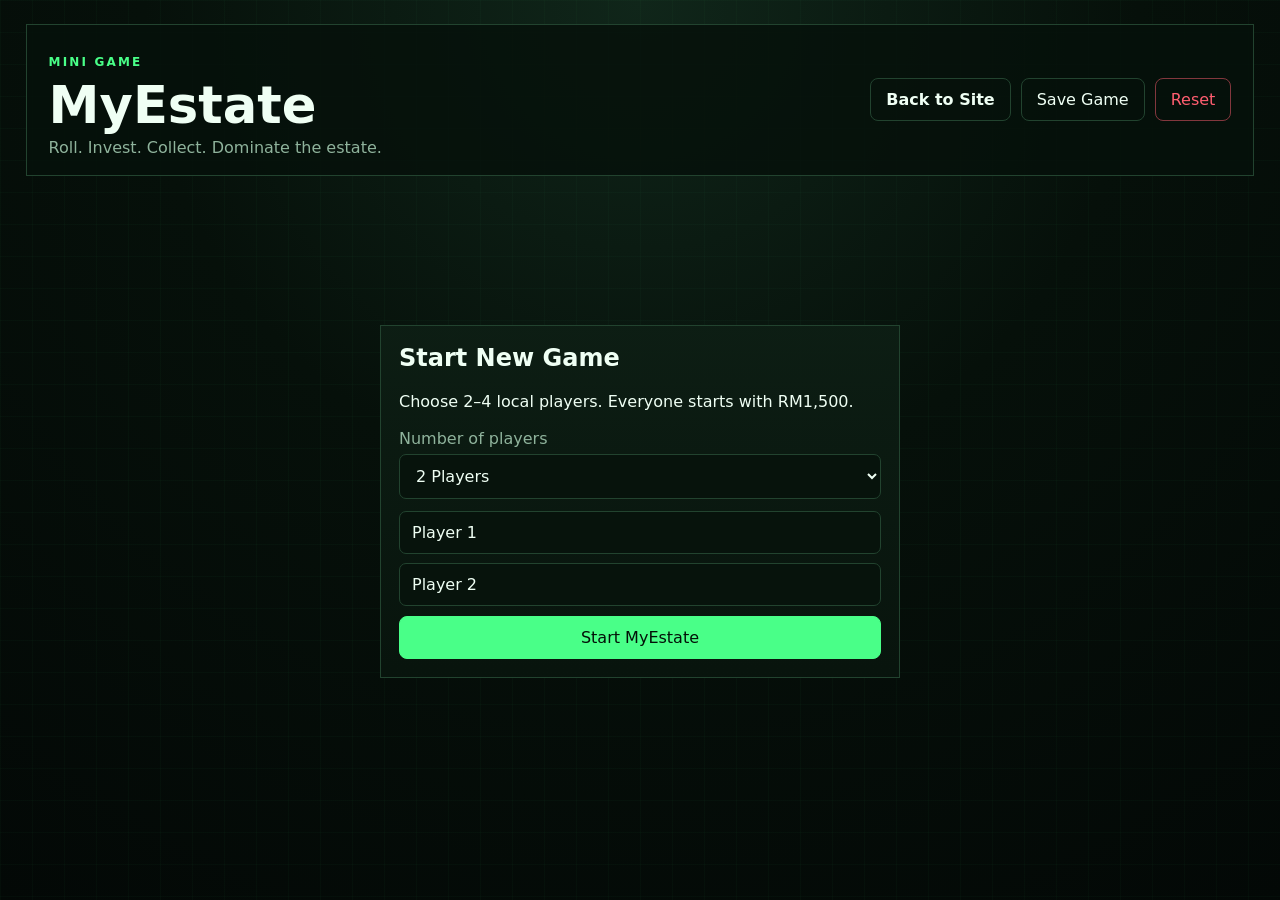
==== myestate/index.html @ 99e1a60f "Add files via upload" ====
<!DOCTYPE html>
<html lang="en">
<head>
  <meta charset="UTF-8">
  <meta name="viewport" content="width=device-width, initial-scale=1.0">
  <meta name="theme-color" content="#08110c">
  <title>MyEstate | Property Dice Game</title>

  <!-- MyEstate uses its own isolated stylesheet -->
  <link rel="stylesheet" href="assets/css/myestate.css">
</head>

<body class="myestate-page">
  <main class="myestate-shell">
    <header class="myestate-topbar">
      <div>
        <p class="myestate-eyebrow">MINI GAME</p>
        <h1>MyEstate</h1>
        <p class="myestate-subtitle">Roll. Invest. Collect. Dominate the estate.</p>
      </div>

      <div class="myestate-top-actions">
        <a class="myestate-btn myestate-btn-ghost" href="../index.html">Back to Site</a>
        <button class="myestate-btn myestate-btn-ghost" id="myestateSaveBtn">Save Game</button>
        <button class="myestate-btn myestate-btn-danger" id="myestateResetBtn">Reset</button>
      </div>
    </header>

    <section id="myestateSetupPanel" class="myestate-setup-panel">
      <div class="myestate-panel-card">
        <h2>Start New Game</h2>
        <p>Choose 2–4 local players. Everyone starts with RM1,500.</p>

        <label for="myestatePlayerCount">Number of players</label>
        <select id="myestatePlayerCount">
          <option value="2">2 Players</option>
          <option value="3">3 Players</option>
          <option value="4">4 Players</option>
        </select>

        <div id="myestatePlayerNames" class="myestate-player-name-fields"></div>

        <button class="myestate-btn myestate-btn-primary myestate-full" id="myestateStartBtn">
          Start MyEstate
        </button>

        <button class="myestate-btn myestate-btn-ghost myestate-full myestate-hidden" id="myestateLoadBtn">
          Load Saved Game
        </button>
      </div>
    </section>

    <section id="myestateGamePanel" class="myestate-game-layout myestate-hidden">
      <aside class="myestate-sidebar">
        <div class="myestate-panel-card">
          <span class="myestate-section-label">CURRENT TURN</span>
          <h2 id="myestateCurrentPlayerName">Player 1</h2>

          <div class="myestate-dice-wrap">
            <div class="myestate-die" id="myestateDie1">–</div>
            <div class="myestate-die" id="myestateDie2">–</div>
          </div>

          <button class="myestate-btn myestate-btn-primary myestate-full" id="myestateRollBtn">
            Roll Dice
          </button>

          <button class="myestate-btn myestate-btn-accent myestate-full myestate-hidden" id="myestateBuyBtn">
            Buy Property
          </button>

          <button class="myestate-btn myestate-btn-ghost myestate-full myestate-hidden" id="myestateEndTurnBtn">
            End Turn
          </button>
        </div>

        <div class="myestate-panel-card">
          <span class="myestate-section-label">GAME FEED</span>
          <div id="myestateGameLog" class="myestate-game-log"></div>
        </div>
      </aside>

      <section class="myestate-board-panel">
        <div id="myestateBoard" class="myestate-board"></div>
      </section>

      <aside class="myestate-sidebar">
        <div class="myestate-panel-card">
          <span class="myestate-section-label">PLAYERS</span>
          <div id="myestatePlayersPanel"></div>
        </div>

        <div class="myestate-panel-card">
          <span class="myestate-section-label">CURRENT TILE</span>
          <h3 id="myestateTileName">START</h3>
          <p id="myestateTileInfo">Pass START to receive RM200.</p>
        </div>
      </aside>
    </section>
  </main>

  <div id="myestateToast" class="myestate-toast"></div>

  <!-- MyEstate uses its own isolated script -->
  <script src="assets/js/myestate.js"></script>
</body>
</html>
---- myestate/assets/css/myestate.css ----
/* =========================================================
   MyEstate - isolated stylesheet
   Every selector is namespaced with .myestate-
   so it does not interfere with the parent personal site.
   ========================================================= */

.myestate-page,
.myestate-page * {
  box-sizing: border-box;
}

.myestate-page {
  --myestate-bg: #06100a;
  --myestate-panel: rgba(13, 30, 20, 0.95);
  --myestate-panel-2: rgba(8, 20, 13, 0.97);
  --myestate-line: #22432f;
  --myestate-text: #effff4;
  --myestate-muted: #8fb39c;
  --myestate-green: #49ff88;
  --myestate-danger: #ff5e70;
  --myestate-gold: #ffd166;

  margin: 0;
  min-height: 100vh;
  color: var(--myestate-text);
  font-family: Inter, ui-sans-serif, system-ui, -apple-system, BlinkMacSystemFont, "Segoe UI", sans-serif;
  background:
    linear-gradient(rgba(73,255,136,.025) 1px, transparent 1px),
    linear-gradient(90deg, rgba(73,255,136,.025) 1px, transparent 1px),
    radial-gradient(circle at top, #10261a 0, #06100a 45%, #030806 100%);
  background-size: 32px 32px, 32px 32px, auto;
}

.myestate-page button,
.myestate-page select,
.myestate-page input {
  font: inherit;
}

.myestate-shell {
  width: min(1500px, 96vw);
  margin: 0 auto;
  padding: 24px 0 40px;
}

.myestate-topbar {
  display: flex;
  justify-content: space-between;
  align-items: center;
  gap: 20px;
  margin-bottom: 20px;
  padding: 18px 22px;
  border: 1px solid var(--myestate-line);
  background: rgba(6,16,10,.82);
}

.myestate-eyebrow,
.myestate-section-label {
  color: var(--myestate-green);
  font-size: .75rem;
  letter-spacing: .18em;
  font-weight: 800;
}

.myestate-topbar h1 {
  margin: 2px 0 0;
  font-size: clamp(2rem, 4vw, 3.4rem);
  line-height: .95;
}

.myestate-subtitle {
  margin: 8px 0 0;
  color: var(--myestate-muted);
}

.myestate-top-actions {
  display: flex;
  flex-wrap: wrap;
  gap: 10px;
}

.myestate-btn {
  display: inline-flex;
  align-items: center;
  justify-content: center;
  text-decoration: none;
  border: 1px solid var(--myestate-line);
  padding: 11px 15px;
  border-radius: 8px;
  cursor: pointer;
  transition: .18s ease;
  font-weight: 800;
}

.myestate-btn:hover {
  transform: translateY(-1px);
}

.myestate-btn:disabled {
  cursor: not-allowed;
  opacity: .45;
  transform: none;
}

.myestate-btn-primary {
  background: var(--myestate-green);
  color: #031108;
  border-color: var(--myestate-green);
}

.myestate-btn-accent {
  background: transparent;
  color: var(--myestate-gold);
  border-color: var(--myestate-gold);
}

.myestate-btn-ghost {
  background: transparent;
  color: var(--myestate-text);
}

.myestate-btn-danger {
  background: transparent;
  color: var(--myestate-danger);
  border-color: rgba(255,94,112,.5);
}

.myestate-full {
  width: 100%;
  margin-top: 10px;
}

.myestate-hidden {
  display: none !important;
}

.myestate-setup-panel {
  min-height: 68vh;
  display: grid;
  place-items: center;
}

.myestate-panel-card {
  border: 1px solid var(--myestate-line);
  background: linear-gradient(180deg, var(--myestate-panel), var(--myestate-panel-2));
  padding: 18px;
}

.myestate-setup-panel .myestate-panel-card {
  width: min(520px, 100%);
}

.myestate-setup-panel h2 {
  margin-top: 0;
}

.myestate-setup-panel label {
  display: block;
  color: var(--myestate-muted);
  margin: 18px 0 6px;
}

.myestate-page select,
.myestate-page input {
  width: 100%;
  background: #07130c;
  color: var(--myestate-text);
  border: 1px solid var(--myestate-line);
  border-radius: 7px;
  padding: 11px 12px;
  outline: none;
}

.myestate-page input:focus,
.myestate-page select:focus {
  border-color: var(--myestate-green);
}

.myestate-player-name-fields {
  display: grid;
  gap: 9px;
  margin-top: 12px;
}

.myestate-game-layout {
  display: grid;
  grid-template-columns: 260px minmax(0, 1fr) 280px;
  gap: 16px;
  align-items: start;
}

.myestate-sidebar {
  display: grid;
  gap: 16px;
}

.myestate-sidebar h2 {
  margin: 5px 0 16px;
}

.myestate-dice-wrap {
  display: flex;
  gap: 10px;
  margin-bottom: 10px;
}

.myestate-die {
  width: 66px;
  height: 66px;
  display: grid;
  place-items: center;
  border: 1px solid var(--myestate-green);
  background: #07140d;
  font-size: 1.7rem;
  font-weight: 900;
}

.myestate-board-panel {
  border: 1px solid var(--myestate-line);
  background: #07110b;
  padding: 10px;
  min-width: 0;
}

.myestate-board {
  display: grid;
  grid-template-columns: repeat(6, 1fr);
  grid-template-rows: repeat(6, minmax(92px, 1fr));
  gap: 6px;
  aspect-ratio: 1 / 1;
  min-height: 620px;
}

.myestate-tile {
  position: relative;
  padding: 8px;
  border: 1px solid #234a32;
  background: linear-gradient(155deg, #102218, #08130d);
  overflow: hidden;
}

.myestate-tile.myestate-property::before {
  content: "";
  position: absolute;
  inset: 0 auto 0 0;
  width: 4px;
  background: var(--myestate-green);
}

.myestate-tile.myestate-start {
  border-color: var(--myestate-green);
}

.myestate-tile-index {
  font-size: .65rem;
  color: #52725e;
}

.myestate-tile-name {
  margin-top: 6px;
  font-size: .78rem;
  font-weight: 850;
  line-height: 1.15;
}

.myestate-tile-price {
  margin-top: 5px;
  color: var(--myestate-green);
  font-size: .68rem;
}

.myestate-owner-dot {
  width: 8px;
  height: 8px;
  border-radius: 50%;
  position: absolute;
  right: 7px;
  top: 7px;
  border: 1px solid white;
}

.myestate-tokens {
  position: absolute;
  left: 7px;
  bottom: 7px;
  display: flex;
  flex-wrap: wrap;
  gap: 3px;
}

.myestate-token {
  width: 15px;
  height: 15px;
  border-radius: 4px;
  border: 1px solid rgba(255,255,255,.8);
  font-size: .55rem;
  display: grid;
  place-items: center;
  color: #001208;
  font-weight: 950;
}

.myestate-game-log {
  height: 260px;
  overflow: auto;
  display: flex;
  flex-direction: column-reverse;
  gap: 7px;
  margin-top: 12px;
}

.myestate-log-item {
  padding: 8px 9px;
  border-left: 2px solid var(--myestate-line);
  background: rgba(255,255,255,.02);
  color: #cce3d4;
  font-size: .8rem;
  line-height: 1.35;
}

.myestate-player-row {
  padding: 11px 0;
  border-bottom: 1px solid rgba(143,179,156,.14);
}

.myestate-player-row:last-child {
  border-bottom: 0;
}

.myestate-player-row.myestate-active {
  color: var(--myestate-green);
}

.myestate-player-head {
  display: flex;
  justify-content: space-between;
  gap: 10px;
  font-weight: 850;
}

.myestate-player-meta {
  color: var(--myestate-muted);
  font-size: .78rem;
  margin-top: 4px;
}

.myestate-player-swatch {
  display: inline-block;
  width: 10px;
  height: 10px;
  margin-right: 6px;
  border-radius: 3px;
  border: 1px solid rgba(255,255,255,.7);
}

.myestate-toast {
  position: fixed;
  left: 50%;
  bottom: 24px;
  transform: translateX(-50%) translateY(30px);
  background: #0d2115;
  color: var(--myestate-text);
  border: 1px solid var(--myestate-green);
  padding: 10px 16px;
  border-radius: 8px;
  opacity: 0;
  pointer-events: none;
  transition: .2s ease;
}

.myestate-toast.myestate-show {
  opacity: 1;
  transform: translateX(-50%) translateY(0);
}

@media (max-width: 1100px) {
  .myestate-game-layout {
    grid-template-columns: 220px 1fr;
  }

  .myestate-game-layout > .myestate-sidebar:last-child {
    grid-column: 1 / -1;
    grid-template-columns: 1fr 1fr;
  }

  .myestate-board {
    min-height: 560px;
  }
}

@media (max-width: 760px) {
  .myestate-topbar {
    align-items: flex-start;
    flex-direction: column;
  }

  .myestate-game-layout {
    grid-template-columns: 1fr;
  }

  .myestate-game-layout > .myestate-sidebar:last-child {
    grid-column: auto;
    grid-template-columns: 1fr;
  }

  .myestate-board {
    min-height: 460px;
    grid-template-rows: repeat(6, minmax(68px, 1fr));
  }

  .myestate-tile {
    padding: 5px;
  }

  .myestate-tile-name {
    font-size: .63rem;
  }

  .myestate-tile-price,
  .myestate-tile-index {
    font-size: .56rem;
  }
}
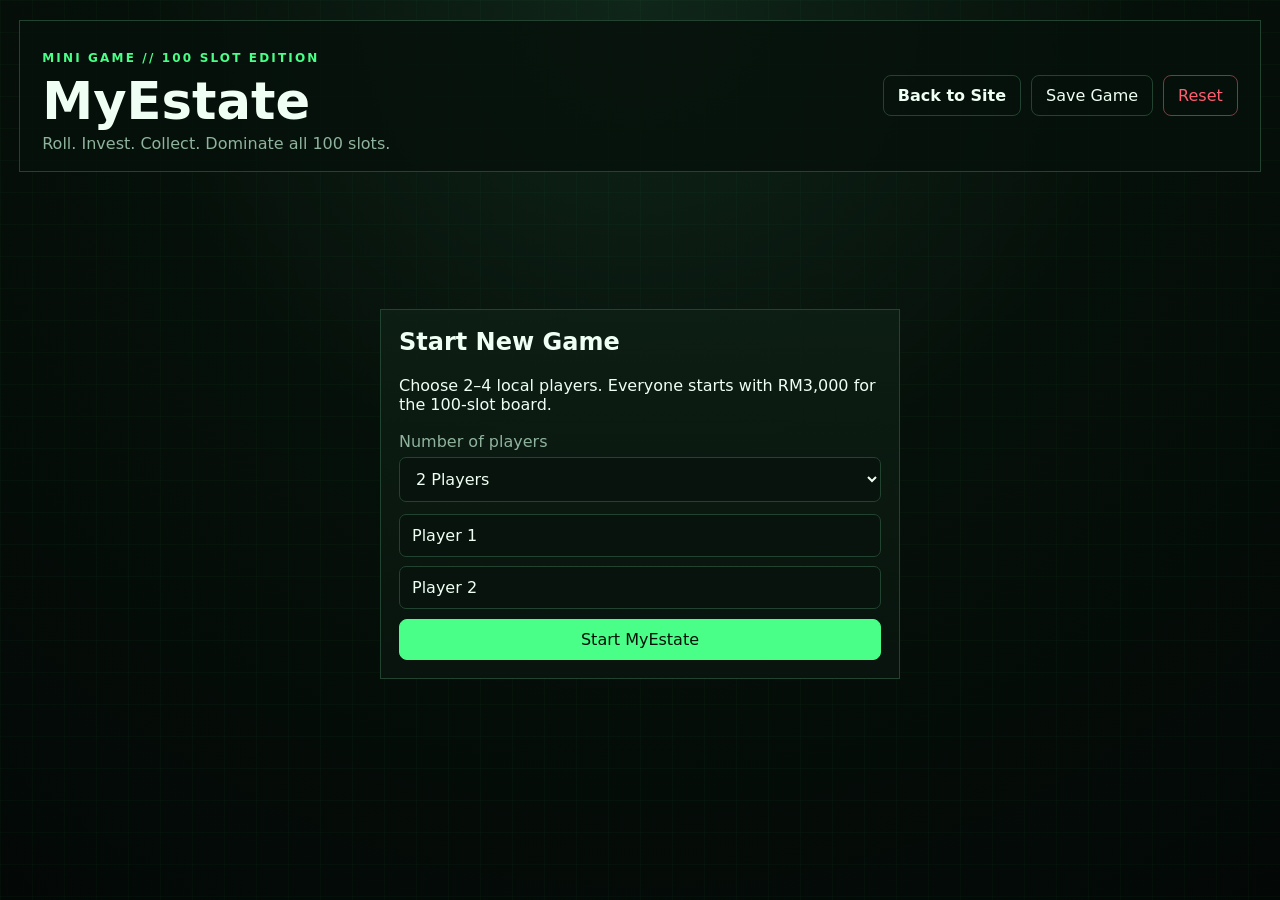
==== commit 47464ea2: "Add files via upload" ====
--- a/myestate/index.html
+++ b/myestate/index.html
@@ -4,19 +4,16 @@
   <meta charset="UTF-8">
   <meta name="viewport" content="width=device-width, initial-scale=1.0">
   <meta name="theme-color" content="#08110c">
-  <title>MyEstate | Property Dice Game</title>
-
-  <!-- MyEstate uses its own isolated stylesheet -->
+  <title>MyEstate | 100-Slot Property Dice Game</title>
   <link rel="stylesheet" href="assets/css/myestate.css">
 </head>
-
 <body class="myestate-page">
   <main class="myestate-shell">
     <header class="myestate-topbar">
       <div>
-        <p class="myestate-eyebrow">MINI GAME</p>
+        <p class="myestate-eyebrow">MINI GAME // 100 SLOT EDITION</p>
         <h1>MyEstate</h1>
-        <p class="myestate-subtitle">Roll. Invest. Collect. Dominate the estate.</p>
+        <p class="myestate-subtitle">Roll. Invest. Collect. Dominate all 100 slots.</p>
       </div>
 
       <div class="myestate-top-actions">
@@ -29,7 +26,7 @@
     <section id="myestateSetupPanel" class="myestate-setup-panel">
       <div class="myestate-panel-card">
         <h2>Start New Game</h2>
-        <p>Choose 2–4 local players. Everyone starts with RM1,500.</p>
+        <p>Choose 2–4 local players. Everyone starts with RM3,000 for the 100-slot board.</p>
 
         <label for="myestatePlayerCount">Number of players</label>
         <select id="myestatePlayerCount">
@@ -61,17 +58,9 @@
             <div class="myestate-die" id="myestateDie2">–</div>
           </div>
 
-          <button class="myestate-btn myestate-btn-primary myestate-full" id="myestateRollBtn">
-            Roll Dice
-          </button>
-
-          <button class="myestate-btn myestate-btn-accent myestate-full myestate-hidden" id="myestateBuyBtn">
-            Buy Property
-          </button>
-
-          <button class="myestate-btn myestate-btn-ghost myestate-full myestate-hidden" id="myestateEndTurnBtn">
-            End Turn
-          </button>
+          <button class="myestate-btn myestate-btn-primary myestate-full" id="myestateRollBtn">Roll Dice</button>
+          <button class="myestate-btn myestate-btn-accent myestate-full myestate-hidden" id="myestateBuyBtn">Buy Property</button>
+          <button class="myestate-btn myestate-btn-ghost myestate-full myestate-hidden" id="myestateEndTurnBtn">End Turn</button>
         </div>
 
         <div class="myestate-panel-card">
@@ -81,6 +70,10 @@
       </aside>
 
       <section class="myestate-board-panel">
+        <div class="myestate-board-header">
+          <span>100 SLOT BOARD</span>
+          <span id="myestateBoardProgress">Slot 1 / 100</span>
+        </div>
         <div id="myestateBoard" class="myestate-board"></div>
       </section>
 
@@ -93,7 +86,7 @@
         <div class="myestate-panel-card">
           <span class="myestate-section-label">CURRENT TILE</span>
           <h3 id="myestateTileName">START</h3>
-          <p id="myestateTileInfo">Pass START to receive RM200.</p>
+          <p id="myestateTileInfo">Pass START to receive RM300.</p>
         </div>
       </aside>
     </section>
@@ -101,7 +94,6 @@
 
   <div id="myestateToast" class="myestate-toast"></div>
 
-  <!-- MyEstate uses its own isolated script -->
   <script src="assets/js/myestate.js"></script>
 </body>
 </html>
--- a/myestate/assets/css/myestate.css
+++ b/myestate/assets/css/myestate.css
@@ -1,8 +1,4 @@
-/* =========================================================
-   MyEstate - isolated stylesheet
-   Every selector is namespaced with .myestate-
-   so it does not interfere with the parent personal site.
-   ========================================================= */
+/* MyEstate 100 Slot Edition - isolated stylesheet */
 
 .myestate-page,
 .myestate-page * {
@@ -38,9 +34,9 @@
 }
 
 .myestate-shell {
-  width: min(1500px, 96vw);
+  width: min(1700px, 97vw);
   margin: 0 auto;
-  padding: 24px 0 40px;
+  padding: 20px 0 36px;
 }
 
 .myestate-topbar {
@@ -48,7 +44,7 @@
   justify-content: space-between;
   align-items: center;
   gap: 20px;
-  margin-bottom: 20px;
+  margin-bottom: 16px;
   padding: 18px 22px;
   border: 1px solid var(--myestate-line);
   background: rgba(6,16,10,.82);
@@ -64,7 +60,7 @@
 
 .myestate-topbar h1 {
   margin: 2px 0 0;
-  font-size: clamp(2rem, 4vw, 3.4rem);
+  font-size: clamp(2rem, 4vw, 3.2rem);
   line-height: .95;
 }
 
@@ -85,7 +81,7 @@
   justify-content: center;
   text-decoration: none;
   border: 1px solid var(--myestate-line);
-  padding: 11px 15px;
+  padding: 10px 14px;
   border-radius: 8px;
   cursor: pointer;
   transition: .18s ease;
@@ -171,11 +167,6 @@
   outline: none;
 }
 
-.myestate-page input:focus,
-.myestate-page select:focus {
-  border-color: var(--myestate-green);
-}
-
 .myestate-player-name-fields {
   display: grid;
   gap: 9px;
@@ -184,34 +175,30 @@
 
 .myestate-game-layout {
   display: grid;
-  grid-template-columns: 260px minmax(0, 1fr) 280px;
-  gap: 16px;
+  grid-template-columns: 250px minmax(0, 1fr) 270px;
+  gap: 14px;
   align-items: start;
 }
 
 .myestate-sidebar {
   display: grid;
-  gap: 16px;
-}
-
-.myestate-sidebar h2 {
-  margin: 5px 0 16px;
+  gap: 14px;
 }
 
 .myestate-dice-wrap {
   display: flex;
   gap: 10px;
-  margin-bottom: 10px;
+  margin: 12px 0 10px;
 }
 
 .myestate-die {
-  width: 66px;
-  height: 66px;
+  width: 62px;
+  height: 62px;
   display: grid;
   place-items: center;
   border: 1px solid var(--myestate-green);
   background: #07140d;
-  font-size: 1.7rem;
+  font-size: 1.6rem;
   font-weight: 900;
 }
 
@@ -220,20 +207,31 @@
   background: #07110b;
   padding: 10px;
   min-width: 0;
+  overflow: auto;
+}
+
+.myestate-board-header {
+  display: flex;
+  justify-content: space-between;
+  gap: 10px;
+  margin-bottom: 8px;
+  color: var(--myestate-muted);
+  font-size: .75rem;
+  font-weight: 800;
+  letter-spacing: .08em;
 }
 
 .myestate-board {
   display: grid;
-  grid-template-columns: repeat(6, 1fr);
-  grid-template-rows: repeat(6, minmax(92px, 1fr));
-  gap: 6px;
-  aspect-ratio: 1 / 1;
-  min-height: 620px;
+  grid-template-columns: repeat(10, minmax(68px, 1fr));
+  gap: 4px;
+  min-width: 760px;
 }
 
 .myestate-tile {
   position: relative;
-  padding: 8px;
+  min-height: 76px;
+  padding: 6px;
   border: 1px solid #234a32;
   background: linear-gradient(155deg, #102218, #08130d);
   overflow: hidden;
@@ -243,57 +241,67 @@
   content: "";
   position: absolute;
   inset: 0 auto 0 0;
-  width: 4px;
+  width: 3px;
   background: var(--myestate-green);
 }
 
 .myestate-tile.myestate-start {
   border-color: var(--myestate-green);
+  box-shadow: inset 0 0 16px rgba(73,255,136,.09);
+}
+
+.myestate-tile.myestate-bonus {
+  border-color: #6a5a26;
+}
+
+.myestate-tile.myestate-tax {
+  border-color: #67303b;
 }
 
 .myestate-tile-index {
-  font-size: .65rem;
+  font-size: .58rem;
   color: #52725e;
 }
 
 .myestate-tile-name {
-  margin-top: 6px;
-  font-size: .78rem;
+  margin-top: 4px;
+  font-size: .64rem;
   font-weight: 850;
+  line-height: 1.12;
+}
+
+.myestate-tile-price {
+  margin-top: 4px;
+  color: var(--myestate-green);
+  font-size: .54rem;
   line-height: 1.15;
 }
 
-.myestate-tile-price {
-  margin-top: 5px;
-  color: var(--myestate-green);
-  font-size: .68rem;
-}
-
 .myestate-owner-dot {
-  width: 8px;
-  height: 8px;
+  width: 7px;
+  height: 7px;
   border-radius: 50%;
   position: absolute;
-  right: 7px;
-  top: 7px;
+  right: 5px;
+  top: 5px;
   border: 1px solid white;
 }
 
 .myestate-tokens {
   position: absolute;
-  left: 7px;
-  bottom: 7px;
+  left: 5px;
+  bottom: 5px;
   display: flex;
   flex-wrap: wrap;
-  gap: 3px;
+  gap: 2px;
 }
 
 .myestate-token {
-  width: 15px;
-  height: 15px;
-  border-radius: 4px;
+  width: 13px;
+  height: 13px;
+  border-radius: 3px;
   border: 1px solid rgba(255,255,255,.8);
-  font-size: .55rem;
+  font-size: .47rem;
   display: grid;
   place-items: center;
   color: #001208;
@@ -301,7 +309,7 @@
 }
 
 .myestate-game-log {
-  height: 260px;
+  height: 280px;
   overflow: auto;
   display: flex;
   flex-direction: column-reverse;
@@ -314,7 +322,7 @@
   border-left: 2px solid var(--myestate-line);
   background: rgba(255,255,255,.02);
   color: #cce3d4;
-  font-size: .8rem;
+  font-size: .78rem;
   line-height: 1.35;
 }
 
@@ -323,10 +331,6 @@
   border-bottom: 1px solid rgba(143,179,156,.14);
 }
 
-.myestate-player-row:last-child {
-  border-bottom: 0;
-}
-
 .myestate-player-row.myestate-active {
   color: var(--myestate-green);
 }
@@ -340,7 +344,7 @@
 
 .myestate-player-meta {
   color: var(--myestate-muted);
-  font-size: .78rem;
+  font-size: .75rem;
   margin-top: 4px;
 }
 
@@ -373,18 +377,14 @@
   transform: translateX(-50%) translateY(0);
 }
 
-@media (max-width: 1100px) {
+@media (max-width: 1180px) {
   .myestate-game-layout {
-    grid-template-columns: 220px 1fr;
+    grid-template-columns: 220px minmax(0, 1fr);
   }
 
   .myestate-game-layout > .myestate-sidebar:last-child {
     grid-column: 1 / -1;
     grid-template-columns: 1fr 1fr;
-  }
-
-  .myestate-board {
-    min-height: 560px;
   }
 }
 
@@ -403,21 +403,11 @@
     grid-template-columns: 1fr;
   }
 
+  .myestate-board-panel {
+    overflow-x: auto;
+  }
+
   .myestate-board {
-    min-height: 460px;
-    grid-template-rows: repeat(6, minmax(68px, 1fr));
-  }
-
-  .myestate-tile {
-    padding: 5px;
-  }
-
-  .myestate-tile-name {
-    font-size: .63rem;
-  }
-
-  .myestate-tile-price,
-  .myestate-tile-index {
-    font-size: .56rem;
-  }
-}
+    min-width: 720px;
+  }
+}
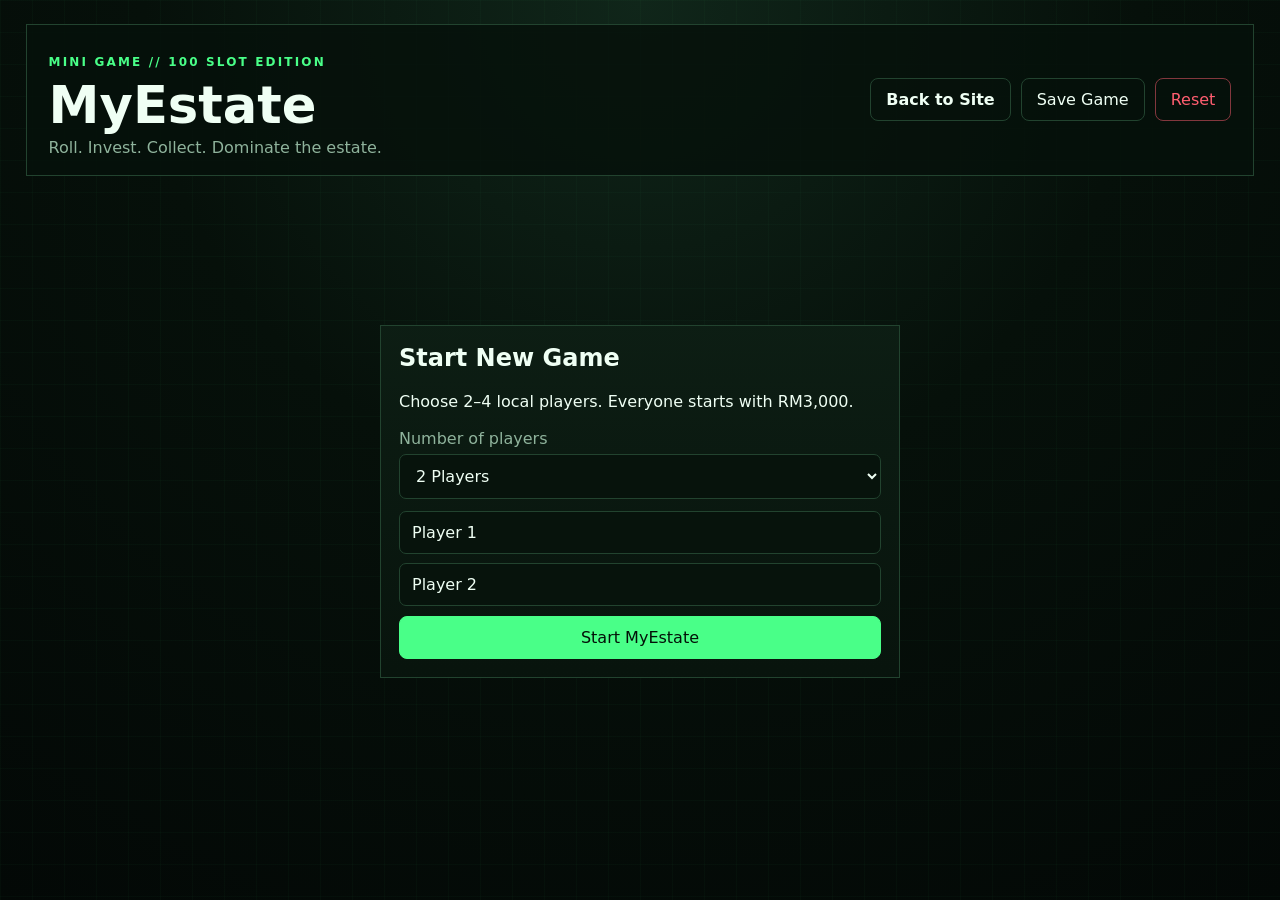
==== commit 72b9499c: "Add files via upload" ====
--- a/myestate/index.html
+++ b/myestate/index.html
@@ -4,7 +4,7 @@
   <meta charset="UTF-8">
   <meta name="viewport" content="width=device-width, initial-scale=1.0">
   <meta name="theme-color" content="#08110c">
-  <title>MyEstate | 100-Slot Property Dice Game</title>
+  <title>MyEstate | 100 Slot Edition</title>
   <link rel="stylesheet" href="assets/css/myestate.css">
 </head>
 <body class="myestate-page">
@@ -13,9 +13,8 @@
       <div>
         <p class="myestate-eyebrow">MINI GAME // 100 SLOT EDITION</p>
         <h1>MyEstate</h1>
-        <p class="myestate-subtitle">Roll. Invest. Collect. Dominate all 100 slots.</p>
+        <p class="myestate-subtitle">Roll. Invest. Collect. Dominate the estate.</p>
       </div>
-
       <div class="myestate-top-actions">
         <a class="myestate-btn myestate-btn-ghost" href="../index.html">Back to Site</a>
         <button class="myestate-btn myestate-btn-ghost" id="myestateSaveBtn">Save Game</button>
@@ -26,7 +25,7 @@
     <section id="myestateSetupPanel" class="myestate-setup-panel">
       <div class="myestate-panel-card">
         <h2>Start New Game</h2>
-        <p>Choose 2–4 local players. Everyone starts with RM3,000 for the 100-slot board.</p>
+        <p>Choose 2–4 local players. Everyone starts with RM3,000.</p>
 
         <label for="myestatePlayerCount">Number of players</label>
         <select id="myestatePlayerCount">
@@ -37,13 +36,8 @@
 
         <div id="myestatePlayerNames" class="myestate-player-name-fields"></div>
 
-        <button class="myestate-btn myestate-btn-primary myestate-full" id="myestateStartBtn">
-          Start MyEstate
-        </button>
-
-        <button class="myestate-btn myestate-btn-ghost myestate-full myestate-hidden" id="myestateLoadBtn">
-          Load Saved Game
-        </button>
+        <button class="myestate-btn myestate-btn-primary myestate-full" id="myestateStartBtn">Start MyEstate</button>
+        <button class="myestate-btn myestate-btn-ghost myestate-full myestate-hidden" id="myestateLoadBtn">Load Saved Game</button>
       </div>
     </section>
 
@@ -52,12 +46,10 @@
         <div class="myestate-panel-card">
           <span class="myestate-section-label">CURRENT TURN</span>
           <h2 id="myestateCurrentPlayerName">Player 1</h2>
-
           <div class="myestate-dice-wrap">
             <div class="myestate-die" id="myestateDie1">–</div>
             <div class="myestate-die" id="myestateDie2">–</div>
           </div>
-
           <button class="myestate-btn myestate-btn-primary myestate-full" id="myestateRollBtn">Roll Dice</button>
           <button class="myestate-btn myestate-btn-accent myestate-full myestate-hidden" id="myestateBuyBtn">Buy Property</button>
           <button class="myestate-btn myestate-btn-ghost myestate-full myestate-hidden" id="myestateEndTurnBtn">End Turn</button>
@@ -70,9 +62,9 @@
       </aside>
 
       <section class="myestate-board-panel">
-        <div class="myestate-board-header">
-          <span>100 SLOT BOARD</span>
-          <span id="myestateBoardProgress">Slot 1 / 100</span>
+        <div class="myestate-board-status">
+          <span>100 SLOTS</span>
+          <span id="myestateBoardProgress">00 / 99</span>
         </div>
         <div id="myestateBoard" class="myestate-board"></div>
       </section>
@@ -93,7 +85,6 @@
   </main>
 
   <div id="myestateToast" class="myestate-toast"></div>
-
   <script src="assets/js/myestate.js"></script>
 </body>
 </html>
--- a/myestate/assets/css/myestate.css
+++ b/myestate/assets/css/myestate.css
@@ -1,21 +1,18 @@
-/* MyEstate 100 Slot Edition - isolated stylesheet */
+/* MyEstate 100-slot extended board.
+   All selectors are isolated from the main personal website. */
 
 .myestate-page,
-.myestate-page * {
-  box-sizing: border-box;
-}
+.myestate-page * { box-sizing: border-box; }
 
 .myestate-page {
-  --myestate-bg: #06100a;
-  --myestate-panel: rgba(13, 30, 20, 0.95);
-  --myestate-panel-2: rgba(8, 20, 13, 0.97);
+  --myestate-panel: rgba(13,30,20,.95);
+  --myestate-panel-2: rgba(8,20,13,.97);
   --myestate-line: #22432f;
   --myestate-text: #effff4;
   --myestate-muted: #8fb39c;
   --myestate-green: #49ff88;
   --myestate-danger: #ff5e70;
   --myestate-gold: #ffd166;
-
   margin: 0;
   min-height: 100vh;
   color: var(--myestate-text);
@@ -24,390 +21,153 @@
     linear-gradient(rgba(73,255,136,.025) 1px, transparent 1px),
     linear-gradient(90deg, rgba(73,255,136,.025) 1px, transparent 1px),
     radial-gradient(circle at top, #10261a 0, #06100a 45%, #030806 100%);
-  background-size: 32px 32px, 32px 32px, auto;
+  background-size: 32px 32px,32px 32px,auto;
 }
 
-.myestate-page button,
-.myestate-page select,
-.myestate-page input {
-  font: inherit;
+.myestate-page button,.myestate-page select,.myestate-page input { font: inherit; }
+
+.myestate-shell { width: min(1500px,96vw); margin: 0 auto; padding: 24px 0 40px; }
+
+.myestate-topbar {
+  display:flex; justify-content:space-between; align-items:center; gap:20px;
+  margin-bottom:20px; padding:18px 22px; border:1px solid var(--myestate-line);
+  background:rgba(6,16,10,.82);
 }
 
-.myestate-shell {
-  width: min(1700px, 97vw);
-  margin: 0 auto;
-  padding: 20px 0 36px;
+.myestate-eyebrow,.myestate-section-label {
+  color:var(--myestate-green); font-size:.75rem; letter-spacing:.18em; font-weight:800;
 }
 
-.myestate-topbar {
-  display: flex;
-  justify-content: space-between;
-  align-items: center;
-  gap: 20px;
-  margin-bottom: 16px;
-  padding: 18px 22px;
-  border: 1px solid var(--myestate-line);
-  background: rgba(6,16,10,.82);
-}
-
-.myestate-eyebrow,
-.myestate-section-label {
-  color: var(--myestate-green);
-  font-size: .75rem;
-  letter-spacing: .18em;
-  font-weight: 800;
-}
-
-.myestate-topbar h1 {
-  margin: 2px 0 0;
-  font-size: clamp(2rem, 4vw, 3.2rem);
-  line-height: .95;
-}
-
-.myestate-subtitle {
-  margin: 8px 0 0;
-  color: var(--myestate-muted);
-}
-
-.myestate-top-actions {
-  display: flex;
-  flex-wrap: wrap;
-  gap: 10px;
-}
+.myestate-topbar h1 { margin:2px 0 0; font-size:clamp(2rem,4vw,3.4rem); line-height:.95; }
+.myestate-subtitle { margin:8px 0 0; color:var(--myestate-muted); }
+.myestate-top-actions { display:flex; flex-wrap:wrap; gap:10px; }
 
 .myestate-btn {
-  display: inline-flex;
-  align-items: center;
-  justify-content: center;
-  text-decoration: none;
-  border: 1px solid var(--myestate-line);
-  padding: 10px 14px;
-  border-radius: 8px;
-  cursor: pointer;
-  transition: .18s ease;
-  font-weight: 800;
+  display:inline-flex; align-items:center; justify-content:center; text-decoration:none;
+  border:1px solid var(--myestate-line); padding:11px 15px; border-radius:8px;
+  cursor:pointer; transition:.18s ease; font-weight:800;
 }
+.myestate-btn:hover { transform:translateY(-1px); }
+.myestate-btn:disabled { cursor:not-allowed; opacity:.45; transform:none; }
+.myestate-btn-primary { background:var(--myestate-green); color:#031108; border-color:var(--myestate-green); }
+.myestate-btn-accent { background:transparent; color:var(--myestate-gold); border-color:var(--myestate-gold); }
+.myestate-btn-ghost { background:transparent; color:var(--myestate-text); }
+.myestate-btn-danger { background:transparent; color:var(--myestate-danger); border-color:rgba(255,94,112,.5); }
+.myestate-full { width:100%; margin-top:10px; }
+.myestate-hidden { display:none!important; }
 
-.myestate-btn:hover {
-  transform: translateY(-1px);
+.myestate-setup-panel { min-height:68vh; display:grid; place-items:center; }
+.myestate-panel-card {
+  border:1px solid var(--myestate-line);
+  background:linear-gradient(180deg,var(--myestate-panel),var(--myestate-panel-2));
+  padding:18px;
 }
+.myestate-setup-panel .myestate-panel-card { width:min(520px,100%); }
+.myestate-setup-panel h2 { margin-top:0; }
+.myestate-setup-panel label { display:block; color:var(--myestate-muted); margin:18px 0 6px; }
 
-.myestate-btn:disabled {
-  cursor: not-allowed;
-  opacity: .45;
-  transform: none;
+.myestate-page select,.myestate-page input {
+  width:100%; background:#07130c; color:var(--myestate-text);
+  border:1px solid var(--myestate-line); border-radius:7px; padding:11px 12px; outline:none;
 }
-
-.myestate-btn-primary {
-  background: var(--myestate-green);
-  color: #031108;
-  border-color: var(--myestate-green);
-}
-
-.myestate-btn-accent {
-  background: transparent;
-  color: var(--myestate-gold);
-  border-color: var(--myestate-gold);
-}
-
-.myestate-btn-ghost {
-  background: transparent;
-  color: var(--myestate-text);
-}
-
-.myestate-btn-danger {
-  background: transparent;
-  color: var(--myestate-danger);
-  border-color: rgba(255,94,112,.5);
-}
-
-.myestate-full {
-  width: 100%;
-  margin-top: 10px;
-}
-
-.myestate-hidden {
-  display: none !important;
-}
-
-.myestate-setup-panel {
-  min-height: 68vh;
-  display: grid;
-  place-items: center;
-}
-
-.myestate-panel-card {
-  border: 1px solid var(--myestate-line);
-  background: linear-gradient(180deg, var(--myestate-panel), var(--myestate-panel-2));
-  padding: 18px;
-}
-
-.myestate-setup-panel .myestate-panel-card {
-  width: min(520px, 100%);
-}
-
-.myestate-setup-panel h2 {
-  margin-top: 0;
-}
-
-.myestate-setup-panel label {
-  display: block;
-  color: var(--myestate-muted);
-  margin: 18px 0 6px;
-}
-
-.myestate-page select,
-.myestate-page input {
-  width: 100%;
-  background: #07130c;
-  color: var(--myestate-text);
-  border: 1px solid var(--myestate-line);
-  border-radius: 7px;
-  padding: 11px 12px;
-  outline: none;
-}
-
-.myestate-player-name-fields {
-  display: grid;
-  gap: 9px;
-  margin-top: 12px;
-}
+.myestate-player-name-fields { display:grid; gap:9px; margin-top:12px; }
 
 .myestate-game-layout {
-  display: grid;
-  grid-template-columns: 250px minmax(0, 1fr) 270px;
-  gap: 14px;
-  align-items: start;
+  display:grid; grid-template-columns:260px minmax(0,1fr) 280px;
+  gap:16px; align-items:start;
 }
-
-.myestate-sidebar {
-  display: grid;
-  gap: 14px;
-}
-
-.myestate-dice-wrap {
-  display: flex;
-  gap: 10px;
-  margin: 12px 0 10px;
-}
-
+.myestate-sidebar { display:grid; gap:16px; }
+.myestate-dice-wrap { display:flex; gap:10px; margin:12px 0 10px; }
 .myestate-die {
-  width: 62px;
-  height: 62px;
-  display: grid;
-  place-items: center;
-  border: 1px solid var(--myestate-green);
-  background: #07140d;
-  font-size: 1.6rem;
-  font-weight: 900;
+  width:66px; height:66px; display:grid; place-items:center;
+  border:1px solid var(--myestate-green); background:#07140d; font-size:1.7rem; font-weight:900;
 }
 
 .myestate-board-panel {
-  border: 1px solid var(--myestate-line);
-  background: #07110b;
-  padding: 10px;
-  min-width: 0;
-  overflow: auto;
+  border:1px solid var(--myestate-line); background:#07110b; padding:10px;
+  min-width:0; max-height:80vh; overflow:auto;
 }
 
-.myestate-board-header {
-  display: flex;
-  justify-content: space-between;
-  gap: 10px;
-  margin-bottom: 8px;
-  color: var(--myestate-muted);
-  font-size: .75rem;
-  font-weight: 800;
-  letter-spacing: .08em;
+.myestate-board-status {
+  position:sticky; top:0; z-index:5; display:flex; justify-content:space-between;
+  padding:7px 4px 10px; margin-bottom:4px; background:#07110b;
+  color:var(--myestate-muted); font-size:.72rem; font-weight:800; letter-spacing:.08em;
 }
 
+/* Same six-column board style as the original 24-slot version.
+   New slots simply continue downward until slot 99. */
 .myestate-board {
-  display: grid;
-  grid-template-columns: repeat(10, minmax(68px, 1fr));
-  gap: 4px;
-  min-width: 760px;
+  display:grid;
+  grid-template-columns:repeat(6,minmax(110px,1fr));
+  gap:6px;
+  min-width:720px;
 }
 
 .myestate-tile {
-  position: relative;
-  min-height: 76px;
-  padding: 6px;
-  border: 1px solid #234a32;
-  background: linear-gradient(155deg, #102218, #08130d);
-  overflow: hidden;
+  position:relative; min-height:112px; padding:8px;
+  border:1px solid #234a32;
+  background:linear-gradient(155deg,#102218,#08130d);
+  overflow:hidden;
 }
 
 .myestate-tile.myestate-property::before {
-  content: "";
-  position: absolute;
-  inset: 0 auto 0 0;
-  width: 3px;
-  background: var(--myestate-green);
+  content:""; position:absolute; inset:0 auto 0 0; width:4px; background:var(--myestate-green);
 }
+.myestate-tile.myestate-start {
+  border-color:var(--myestate-green);
+  box-shadow:inset 0 0 22px rgba(73,255,136,.12);
+}
+.myestate-tile.myestate-bonus { border-color:#6a5a26; }
+.myestate-tile.myestate-tax { border-color:#67303b; }
 
-.myestate-tile.myestate-start {
-  border-color: var(--myestate-green);
-  box-shadow: inset 0 0 16px rgba(73,255,136,.09);
-}
-
-.myestate-tile.myestate-bonus {
-  border-color: #6a5a26;
-}
-
-.myestate-tile.myestate-tax {
-  border-color: #67303b;
-}
-
-.myestate-tile-index {
-  font-size: .58rem;
-  color: #52725e;
-}
-
-.myestate-tile-name {
-  margin-top: 4px;
-  font-size: .64rem;
-  font-weight: 850;
-  line-height: 1.12;
-}
-
-.myestate-tile-price {
-  margin-top: 4px;
-  color: var(--myestate-green);
-  font-size: .54rem;
-  line-height: 1.15;
-}
+.myestate-tile-index { font-size:.65rem; color:#52725e; }
+.myestate-tile-name { margin-top:6px; font-size:.78rem; font-weight:850; line-height:1.15; }
+.myestate-tile-price { margin-top:5px; color:var(--myestate-green); font-size:.68rem; }
 
 .myestate-owner-dot {
-  width: 7px;
-  height: 7px;
-  border-radius: 50%;
-  position: absolute;
-  right: 5px;
-  top: 5px;
-  border: 1px solid white;
+  width:8px; height:8px; border-radius:50%; position:absolute; right:7px; top:7px; border:1px solid white;
 }
 
 .myestate-tokens {
-  position: absolute;
-  left: 5px;
-  bottom: 5px;
-  display: flex;
-  flex-wrap: wrap;
-  gap: 2px;
+  position:absolute; left:7px; bottom:7px; display:flex; flex-wrap:wrap; gap:3px;
 }
-
 .myestate-token {
-  width: 13px;
-  height: 13px;
-  border-radius: 3px;
-  border: 1px solid rgba(255,255,255,.8);
-  font-size: .47rem;
-  display: grid;
-  place-items: center;
-  color: #001208;
-  font-weight: 950;
+  width:15px; height:15px; border-radius:4px; border:1px solid rgba(255,255,255,.8);
+  font-size:.55rem; display:grid; place-items:center; color:#001208; font-weight:950;
 }
 
 .myestate-game-log {
-  height: 280px;
-  overflow: auto;
-  display: flex;
-  flex-direction: column-reverse;
-  gap: 7px;
-  margin-top: 12px;
+  height:260px; overflow:auto; display:flex; flex-direction:column-reverse; gap:7px; margin-top:12px;
+}
+.myestate-log-item {
+  padding:8px 9px; border-left:2px solid var(--myestate-line);
+  background:rgba(255,255,255,.02); color:#cce3d4; font-size:.8rem; line-height:1.35;
 }
 
-.myestate-log-item {
-  padding: 8px 9px;
-  border-left: 2px solid var(--myestate-line);
-  background: rgba(255,255,255,.02);
-  color: #cce3d4;
-  font-size: .78rem;
-  line-height: 1.35;
-}
-
-.myestate-player-row {
-  padding: 11px 0;
-  border-bottom: 1px solid rgba(143,179,156,.14);
-}
-
-.myestate-player-row.myestate-active {
-  color: var(--myestate-green);
-}
-
-.myestate-player-head {
-  display: flex;
-  justify-content: space-between;
-  gap: 10px;
-  font-weight: 850;
-}
-
-.myestate-player-meta {
-  color: var(--myestate-muted);
-  font-size: .75rem;
-  margin-top: 4px;
-}
-
+.myestate-player-row { padding:11px 0; border-bottom:1px solid rgba(143,179,156,.14); }
+.myestate-player-row.myestate-active { color:var(--myestate-green); }
+.myestate-player-head { display:flex; justify-content:space-between; gap:10px; font-weight:850; }
+.myestate-player-meta { color:var(--myestate-muted); font-size:.78rem; margin-top:4px; }
 .myestate-player-swatch {
-  display: inline-block;
-  width: 10px;
-  height: 10px;
-  margin-right: 6px;
-  border-radius: 3px;
-  border: 1px solid rgba(255,255,255,.7);
+  display:inline-block; width:10px; height:10px; margin-right:6px; border-radius:3px;
+  border:1px solid rgba(255,255,255,.7);
 }
 
 .myestate-toast {
-  position: fixed;
-  left: 50%;
-  bottom: 24px;
-  transform: translateX(-50%) translateY(30px);
-  background: #0d2115;
-  color: var(--myestate-text);
-  border: 1px solid var(--myestate-green);
-  padding: 10px 16px;
-  border-radius: 8px;
-  opacity: 0;
-  pointer-events: none;
-  transition: .2s ease;
+  position:fixed; left:50%; bottom:24px; transform:translateX(-50%) translateY(30px);
+  background:#0d2115; color:var(--myestate-text); border:1px solid var(--myestate-green);
+  padding:10px 16px; border-radius:8px; opacity:0; pointer-events:none; transition:.2s ease;
 }
+.myestate-toast.myestate-show { opacity:1; transform:translateX(-50%) translateY(0); }
 
-.myestate-toast.myestate-show {
-  opacity: 1;
-  transform: translateX(-50%) translateY(0);
-}
-
-@media (max-width: 1180px) {
-  .myestate-game-layout {
-    grid-template-columns: 220px minmax(0, 1fr);
-  }
-
-  .myestate-game-layout > .myestate-sidebar:last-child {
-    grid-column: 1 / -1;
-    grid-template-columns: 1fr 1fr;
+@media(max-width:1100px) {
+  .myestate-game-layout { grid-template-columns:220px 1fr; }
+  .myestate-game-layout>.myestate-sidebar:last-child {
+    grid-column:1/-1; grid-template-columns:1fr 1fr;
   }
 }
-
-@media (max-width: 760px) {
-  .myestate-topbar {
-    align-items: flex-start;
-    flex-direction: column;
-  }
-
-  .myestate-game-layout {
-    grid-template-columns: 1fr;
-  }
-
-  .myestate-game-layout > .myestate-sidebar:last-child {
-    grid-column: auto;
-    grid-template-columns: 1fr;
-  }
-
-  .myestate-board-panel {
-    overflow-x: auto;
-  }
-
-  .myestate-board {
-    min-width: 720px;
-  }
+@media(max-width:760px) {
+  .myestate-topbar { align-items:flex-start; flex-direction:column; }
+  .myestate-game-layout { grid-template-columns:1fr; }
+  .myestate-game-layout>.myestate-sidebar:last-child { grid-column:auto; grid-template-columns:1fr; }
 }
